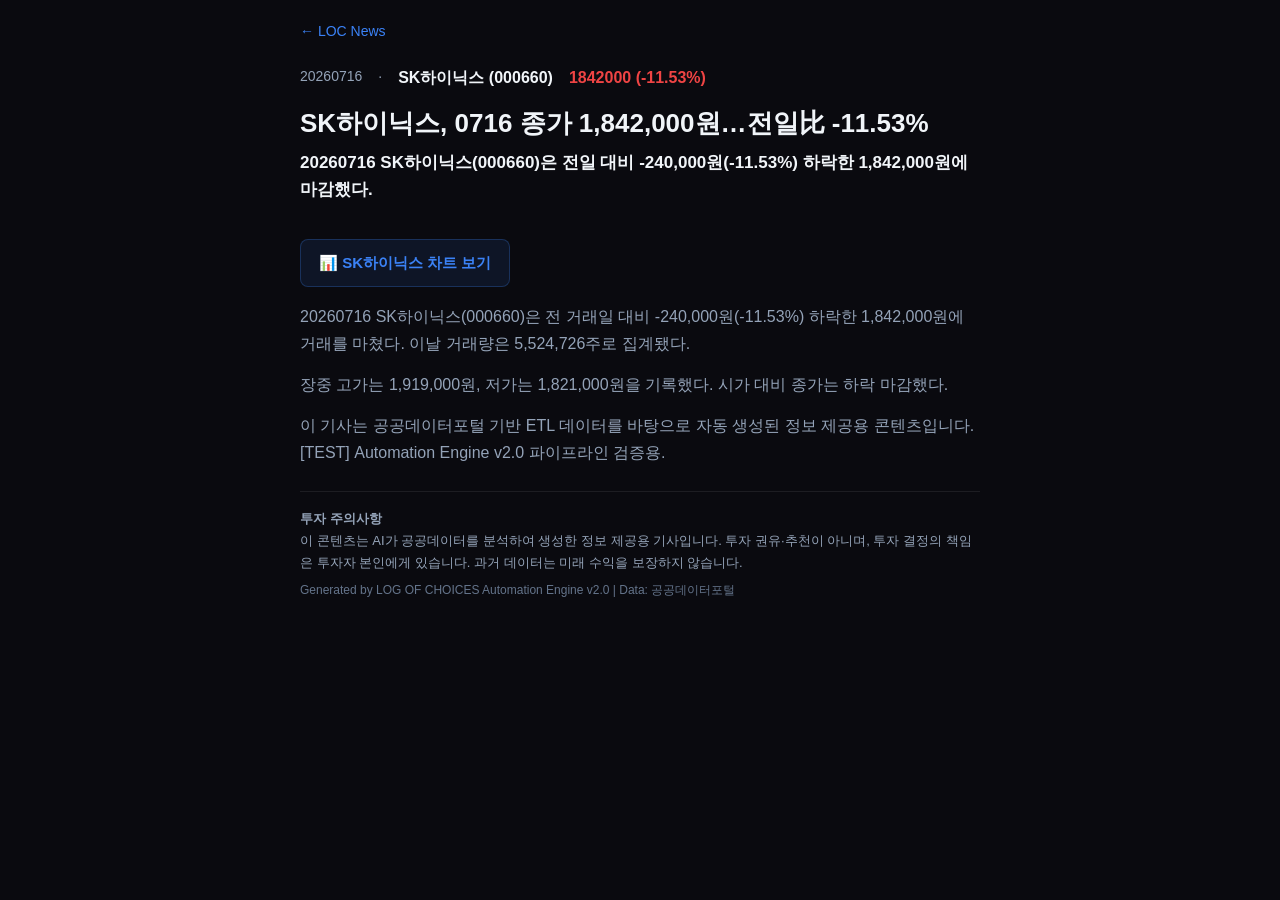
==== articles/20260716_000660.html @ e130b201 "auto: 000660 20260716" ====
<!DOCTYPE html>
<html lang="ko">
<head>
<meta charset="UTF-8">
<meta name="viewport" content="width=device-width, initial-scale=1.0">
<title>SK하이닉스, 0716 종가 1,842,000원…전일比 -11.53% — LOC News</title>
<link rel="stylesheet" href="../assets/style.css">
</head>
<body>
<div class="nav"><a href="../index.html">← LOC News</a></div>

<div class="meta-bar">
  <span class="sub">20260716</span>
  <span class="sub">·</span>
  <strong>SK하이닉스 (000660)</strong>
  <span class="down">1842000 (-11.53%)</span>
</div>

<h1>SK하이닉스, 0716 종가 1,842,000원…전일比 -11.53%</h1>
<p class="summary">20260716 SK하이닉스(000660)은 전일 대비 -240,000원(-11.53%) 하락한 1,842,000원에 마감했다.</p>

<a class="chart-link" href="https://mannalkorean.com/chart_viewer_A.html" target="_blank">
  📊 SK하이닉스 차트 보기
</a>

<div class="body-text">
  <p>20260716 SK하이닉스(000660)은 전 거래일 대비 -240,000원(-11.53%) 하락한 1,842,000원에 거래를 마쳤다. 이날 거래량은 5,524,726주로 집계됐다.</p>
  <p>장중 고가는 1,919,000원, 저가는 1,821,000원을 기록했다. 시가 대비 종가는 하락 마감했다.</p>
  <p>이 기사는 공공데이터포털 기반 ETL 데이터를 바탕으로 자동 생성된 정보 제공용 콘텐츠입니다. [TEST] Automation Engine v2.0 파이프라인 검증용.</p>
</div>

<div class="disclaimer">
  <strong>투자 주의사항</strong><br>
  이 콘텐츠는 AI가 공공데이터를 분석하여 생성한 정보 제공용 기사입니다. 투자 권유·추천이 아니며, 투자 결정의 책임은 투자자 본인에게 있습니다. 과거 데이터는 미래 수익을 보장하지 않습니다.
  <div class="ai-notice">Generated by LOG OF CHOICES Automation Engine v2.0 | Data: 공공데이터포털</div>
</div>
</body>
</html>
---- assets/style.css ----
:root {
  --bg: #0a0a0f; --card: #13131a; --accent: #3b82f6;
  --up: #22c55e; --down: #ef4444;
  --text: #f1f5f9; --sub: #94a3b8;
  --border: rgba(255,255,255,0.08); --radius: 14px;
}
*, *::before, *::after { box-sizing: border-box; margin: 0; padding: 0; }
body {
  background: var(--bg); color: var(--text);
  font-family: 'Inter', 'Noto Sans KR', sans-serif;
  font-size: 16px; line-height: 1.7;
  max-width: 720px; margin: 0 auto; padding: 20px;
}
a { color: var(--accent); text-decoration: none; }
a:hover { text-decoration: underline; }
h1 { font-size: 26px; font-weight: 900; margin-bottom: 8px; line-height: 1.3; }
h2 { font-size: 18px; font-weight: 700; margin-bottom: 6px; line-height: 1.4; }
p { margin-bottom: 12px; }
.sub { color: var(--sub); font-size: 14px; }
.nav { margin-bottom: 20px; font-size: 14px; }
.article-card {
  background: var(--card); border: 1px solid var(--border);
  border-radius: var(--radius); padding: 24px; margin-bottom: 16px;
  display: block; color: var(--text);
  transition: border-color .2s;
}
.article-card:hover { border-color: var(--accent); text-decoration: none; }
.article-card h2 { color: var(--text); }
.up { color: var(--up); font-weight: 700; }
.down { color: var(--down); font-weight: 700; }
.summary { font-size: 17px; font-weight: 600; margin-bottom: 20px; line-height: 1.6; color: var(--text); }
.body-text p { color: var(--sub); margin-bottom: 14px; }
.chart-link {
  display: inline-block; margin: 16px 0;
  background: rgba(59,130,246,0.1); border: 1px solid rgba(59,130,246,0.25);
  border-radius: 8px; padding: 10px 18px; font-size: 15px; font-weight: 600;
}
.product-box {
  background: rgba(59,130,246,0.08);
  border: 1px solid rgba(59,130,246,0.2);
  border-radius: 8px; padding: 16px; margin: 20px 0;
}
.product-box strong { display: block; margin-bottom: 8px; }
.product-box a { display: block; margin: 4px 0; font-size: 15px; }
.disclosure { color: var(--sub); font-size: 12px; margin-top: 10px; line-height: 1.6; }
.disclaimer {
  color: var(--sub); font-size: 13px;
  border-top: 1px solid var(--border);
  padding-top: 16px; margin-top: 24px; line-height: 1.7;
}
.ai-notice { color: #64748b; font-size: 12px; margin-top: 6px; }
header {
  border-bottom: 1px solid var(--border);
  padding-bottom: 16px; margin-bottom: 24px;
}
header h1 { font-size: 22px; }
.meta-bar { display: flex; gap: 16px; align-items: center; flex-wrap: wrap; margin-bottom: 16px; }
@media (max-width: 480px) {
  body { padding: 14px; }
  h1 { font-size: 22px; }
}
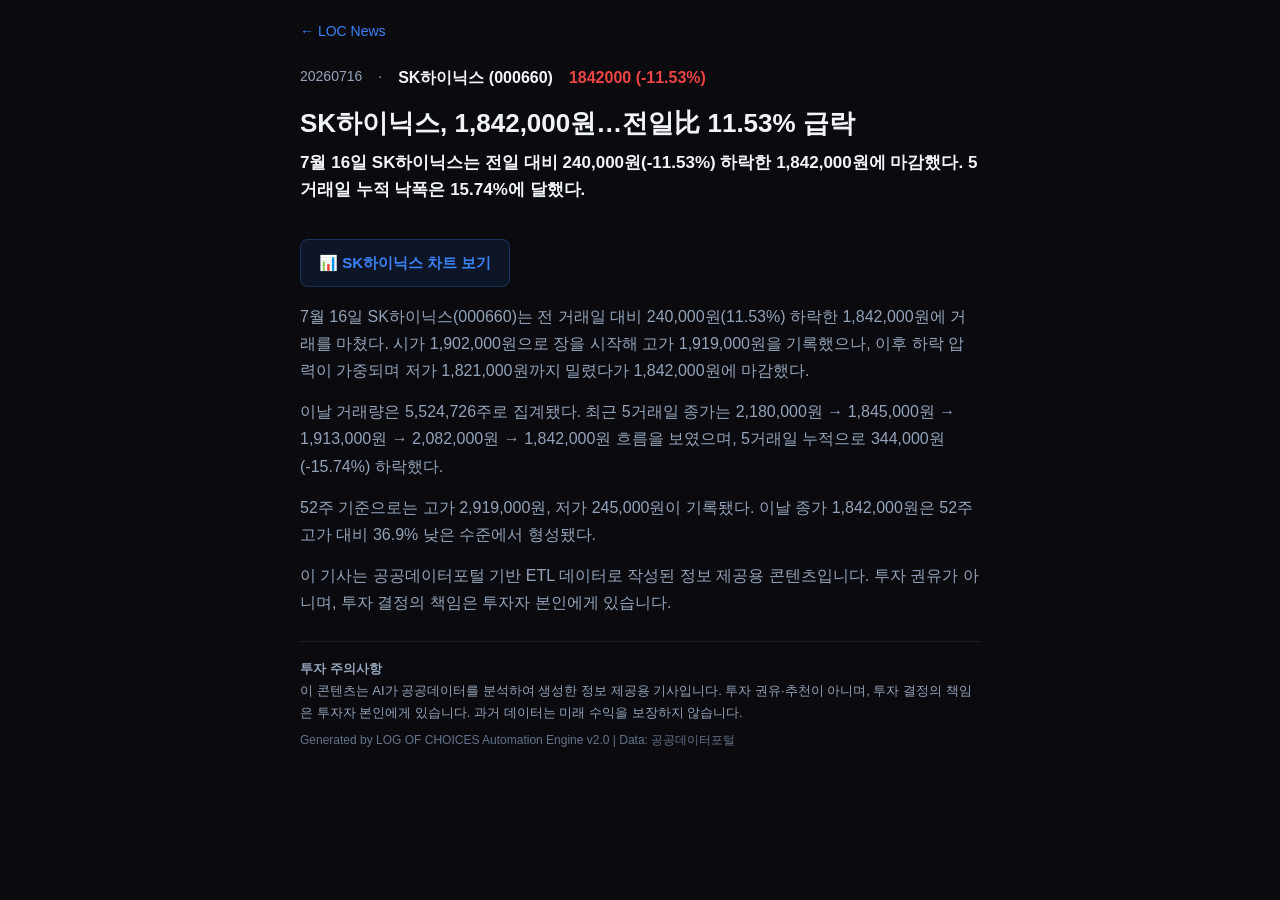
==== commit e298e57a: "auto: 000660 20260716" ====
--- a/articles/20260716_000660.html
+++ b/articles/20260716_000660.html
@@ -3,7 +3,7 @@
 <head>
 <meta charset="UTF-8">
 <meta name="viewport" content="width=device-width, initial-scale=1.0">
-<title>SK하이닉스, 0716 종가 1,842,000원…전일比 -11.53% — LOC News</title>
+<title>SK하이닉스, 1,842,000원…전일比 11.53% 급락 — LOC News</title>
 <link rel="stylesheet" href="../assets/style.css">
 </head>
 <body>
@@ -16,17 +16,18 @@
   <span class="down">1842000 (-11.53%)</span>
 </div>
 
-<h1>SK하이닉스, 0716 종가 1,842,000원…전일比 -11.53%</h1>
-<p class="summary">20260716 SK하이닉스(000660)은 전일 대비 -240,000원(-11.53%) 하락한 1,842,000원에 마감했다.</p>
+<h1>SK하이닉스, 1,842,000원…전일比 11.53% 급락</h1>
+<p class="summary">7월 16일 SK하이닉스는 전일 대비 240,000원(-11.53%) 하락한 1,842,000원에 마감했다. 5거래일 누적 낙폭은 15.74%에 달했다.</p>
 
 <a class="chart-link" href="https://mannalkorean.com/chart_viewer_A.html" target="_blank">
   📊 SK하이닉스 차트 보기
 </a>
 
 <div class="body-text">
-  <p>20260716 SK하이닉스(000660)은 전 거래일 대비 -240,000원(-11.53%) 하락한 1,842,000원에 거래를 마쳤다. 이날 거래량은 5,524,726주로 집계됐다.</p>
-  <p>장중 고가는 1,919,000원, 저가는 1,821,000원을 기록했다. 시가 대비 종가는 하락 마감했다.</p>
-  <p>이 기사는 공공데이터포털 기반 ETL 데이터를 바탕으로 자동 생성된 정보 제공용 콘텐츠입니다. [TEST] Automation Engine v2.0 파이프라인 검증용.</p>
+  <p>7월 16일 SK하이닉스(000660)는 전 거래일 대비 240,000원(11.53%) 하락한 1,842,000원에 거래를 마쳤다. 시가 1,902,000원으로 장을 시작해 고가 1,919,000원을 기록했으나, 이후 하락 압력이 가중되며 저가 1,821,000원까지 밀렸다가 1,842,000원에 마감했다.</p>
+  <p>이날 거래량은 5,524,726주로 집계됐다. 최근 5거래일 종가는 2,180,000원 → 1,845,000원 → 1,913,000원 → 2,082,000원 → 1,842,000원 흐름을 보였으며, 5거래일 누적으로 344,000원(-15.74%) 하락했다.</p>
+  <p>52주 기준으로는 고가 2,919,000원, 저가 245,000원이 기록됐다. 이날 종가 1,842,000원은 52주 고가 대비 36.9% 낮은 수준에서 형성됐다.</p>
+  <p>이 기사는 공공데이터포털 기반 ETL 데이터로 작성된 정보 제공용 콘텐츠입니다. 투자 권유가 아니며, 투자 결정의 책임은 투자자 본인에게 있습니다.</p>
 </div>
 
 <div class="disclaimer">
